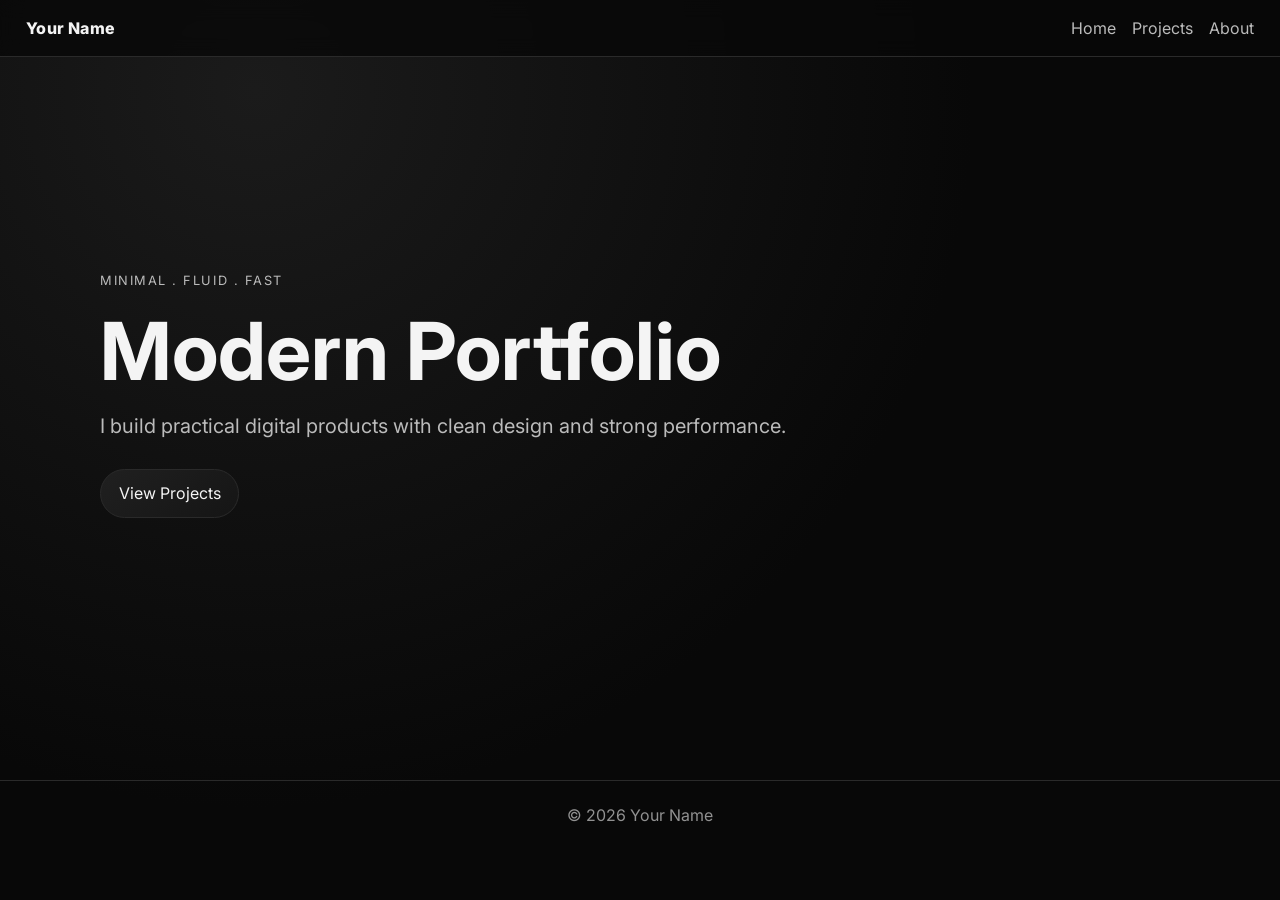
==== index.html @ af2fd275 "Initial portfolio site with all projects" ====
<!doctype html>
<html lang="en">
  <head>
    <meta charset="UTF-8" />
    <meta name="viewport" content="width=device-width, initial-scale=1.0" />
    <meta
      name="description"
      content="Minimal and fluid portfolio with a crop recommendation project."
    />
    <title>Fluid Portfolio</title>
    <link rel="preconnect" href="https://fonts.googleapis.com" />
    <link rel="preconnect" href="https://fonts.gstatic.com" crossorigin />
    <link
      href="https://fonts.googleapis.com/css2?family=Inter:wght@400;500;700;800&display=swap"
      rel="stylesheet"
    />
    <link rel="stylesheet" href="./styles.css" />
  </head>
  <body>
    <div class="grain"></div>

    <header class="site-header">
      <a href="./index.html" class="brand">Your Name</a>
      <nav class="main-nav">
        <a href="./index.html">Home</a>
        <a href="./projects.html">Projects</a>
        <a href="./about.html">About</a>
      </nav>
    </header>

    <main>
      <section id="home" class="section hero">
        <p class="tag">Minimal . Fluid . Fast</p>
        <h1>Modern Portfolio</h1>
        <p class="lead">
          I build practical digital products with clean design and strong
          performance.
        </p>
        <a class="cta" href="./projects.html">View Projects</a>
      </section>
    </main>

    <footer class="site-footer">© <span id="year"></span> Your Name</footer>

    <script src="./script.js"></script>
  </body>
</html>
---- styles.css ----
:root {
  --bg: #080808;
  --bg-soft: #121212;
  --card: #171717;
  --line: #2a2a2a;
  --text: #f4f4f4;
  --muted: #bbbbbb;
  --accent: #d8d8d8;
  --radius: 18px;
}

*,
*::before,
*::after {
  box-sizing: border-box;
}

html {
  scroll-behavior: smooth;
}

body {
  margin: 0;
  font-family: "Inter", system-ui, -apple-system, Segoe UI, Roboto, sans-serif;
  color: var(--text);
  background: radial-gradient(circle at 20% 10%, #1b1b1b 0%, var(--bg) 55%);
  min-height: 100vh;
  line-height: 1.5;
}

.grain {
  position: fixed;
  inset: 0;
  pointer-events: none;
  background-image: linear-gradient(rgba(255, 255, 255, 0.02), rgba(255, 255, 255, 0.02));
  opacity: 0.25;
}

.site-header {
  position: sticky;
  top: 0;
  z-index: 10;
  display: flex;
  justify-content: space-between;
  align-items: center;
  padding: 1rem clamp(1rem, 2vw, 2rem);
  border-bottom: 1px solid var(--line);
  background: rgba(8, 8, 8, 0.8);
  backdrop-filter: blur(10px);
}

.brand {
  color: var(--text);
  text-decoration: none;
  font-weight: 800;
  letter-spacing: 0.03em;
}

.main-nav {
  display: flex;
  gap: 1rem;
}

.main-nav a {
  color: var(--muted);
  text-decoration: none;
  transition: color 0.2s ease;
}

.main-nav a:hover {
  color: var(--text);
}

main {
  width: min(1080px, 100% - 2rem);
  margin-inline: auto;
  padding-bottom: 3rem;
}

.section {
  padding: clamp(2.5rem, 5vw, 5rem) 0;
}

.hero {
  min-height: min(75vh, 700px);
  display: grid;
  align-content: center;
  gap: 1rem;
}

.tag {
  margin: 0;
  color: var(--muted);
  text-transform: uppercase;
  letter-spacing: 0.12em;
  font-size: 0.8rem;
}

h1,
h2 {
  margin: 0;
  line-height: 1.1;
}

h1 {
  font-size: clamp(2.2rem, 8vw, 5rem);
}

h2 {
  font-size: clamp(1.6rem, 4vw, 2.3rem);
}

.lead {
  margin: 0;
  max-width: 60ch;
  color: var(--muted);
  font-size: clamp(1rem, 2.6vw, 1.25rem);
}

.cta {
  display: inline-flex;
  width: fit-content;
  margin-top: 0.8rem;
  padding: 0.7rem 1.1rem;
  border-radius: 999px;
  border: 1px solid var(--line);
  text-decoration: none;
  color: var(--text);
  background: linear-gradient(145deg, #202020, #151515);
}

.section-head {
  display: grid;
  gap: 0.3rem;
  margin-bottom: 1.2rem;
}

.section-head p {
  margin: 0;
  color: var(--muted);
}

.cards-grid {
  display: grid;
  gap: 1rem;
}

.project-card {
  border: 1px solid var(--line);
  background: linear-gradient(180deg, var(--card), #111);
  border-radius: var(--radius);
  overflow: clip;
}

.project-link-card {
  border: 1px solid var(--line);
  background: linear-gradient(180deg, var(--card), #111);
  border-radius: var(--radius);
  padding: 1rem;
  display: flex;
  justify-content: space-between;
  align-items: center;
  text-decoration: none;
  color: var(--text);
  transition: transform 0.15s ease, border-color 0.15s ease;
}

.project-link-card:hover {
  transform: translateY(-2px);
  border-color: #3a3a3a;
}

.project-link-card small {
  display: block;
  margin-top: 0.25rem;
  color: var(--muted);
}

.card-toggle {
  width: 100%;
  border: 0;
  color: var(--text);
  background: transparent;
  padding: 1rem;
  display: flex;
  justify-content: space-between;
  align-items: center;
  text-align: left;
  cursor: pointer;
}

.card-toggle small {
  display: block;
  margin-top: 0.2rem;
  color: var(--muted);
}

.pill {
  border: 1px solid var(--line);
  padding: 0.2rem 0.6rem;
  border-radius: 999px;
  color: var(--accent);
  font-size: 0.8rem;
}

.card-content {
  border-top: 1px solid var(--line);
  padding: 1rem;
}

.project-note {
  margin: 0 0 1rem;
  color: var(--muted);
}

.crop-form {
  display: grid;
  gap: 0.75rem;
  grid-template-columns: repeat(auto-fit, minmax(170px, 1fr));
}

.crop-form label {
  display: grid;
  gap: 0.35rem;
  font-size: 0.9rem;
  color: var(--muted);
}

.crop-form input,
.crop-form select {
  border: 1px solid #303030;
  background: #0e0e0e;
  color: var(--text);
  border-radius: 10px;
  padding: 0.55rem 0.65rem;
  font: inherit;
}

.crop-form textarea {
  border: 1px solid #303030;
  background: #0e0e0e;
  color: var(--text);
  border-radius: 10px;
  padding: 0.55rem 0.65rem;
  font: inherit;
  resize: vertical;
}

.predict-btn {
  grid-column: 1 / -1;
  border: 1px solid var(--line);
  background: #1b1b1b;
  color: var(--text);
  border-radius: 11px;
  padding: 0.65rem;
  cursor: pointer;
}

.result {
  margin-top: 1rem;
  border: 1px solid var(--line);
  border-radius: 12px;
  padding: 0.8rem;
  color: var(--accent);
  background: #0f0f0f;
}

.chat-window {
  border: 1px solid var(--line);
  border-radius: 12px;
  background: #0e0e0e;
  padding: 0.8rem;
  min-height: 100px;
  margin-bottom: 0.75rem;
  display: grid;
  gap: 0.5rem;
}

.chat-bubble {
  max-width: 85%;
  padding: 0.55rem 0.7rem;
  border-radius: 10px;
  font-size: 0.92rem;
}

.chat-bubble.user {
  margin-left: auto;
  background: #242424;
}

.chat-bubble.bot {
  background: #1a1a1a;
  border: 1px solid #2e2e2e;
  color: var(--muted);
}

.chat-form {
  display: grid;
  gap: 0.75rem;
}

.result-modal {
  position: fixed;
  inset: 0;
  background: rgba(0, 0, 0, 0.6);
  display: grid;
  place-items: center;
  z-index: 20;
  padding: 1rem;
}

.result-modal-card {
  width: min(460px, 100%);
  border: 1px solid var(--line);
  border-radius: 14px;
  background: #121212;
  padding: 1rem;
}

.result-modal-card h3 {
  margin: 0 0 0.5rem;
}

.result-modal-card p {
  margin: 0 0 0.8rem;
  color: var(--text);
  min-height: 1.4em;
}

.about-grid {
  display: grid;
  grid-template-columns: repeat(auto-fit, minmax(260px, 1fr));
  gap: 1rem;
}

.about-grid p {
  margin: 0;
  border: 1px solid var(--line);
  border-radius: 14px;
  background: #111;
  color: var(--muted);
  padding: 1rem;
}

.back-btn {
  display: inline-flex;
  align-items: center;
  gap: 0.35rem;
  margin-bottom: 0.5rem;
  color: var(--muted);
  text-decoration: none;
  font-size: 0.9rem;
  transition: color 0.2s ease;
}

.back-btn:hover {
  color: var(--text);
}

.site-footer {
  padding: 1.4rem 1rem 2.6rem;
  text-align: center;
  color: #919191;
  border-top: 1px solid var(--line);
}

@media (max-width: 720px) {
  .main-nav {
    gap: 0.7rem;
  }
}
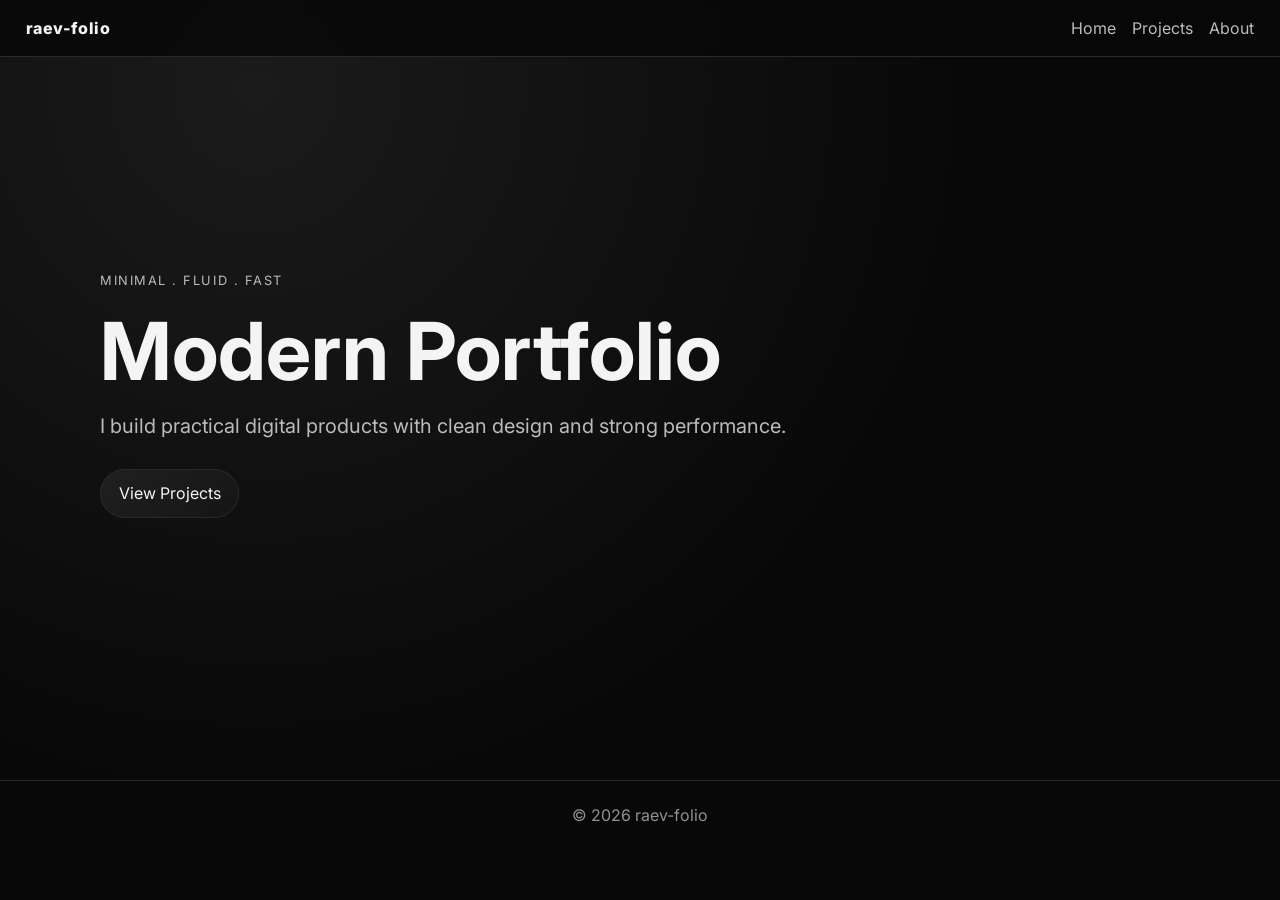
==== commit 71816581: "Update site name to raev-folio and make project cards fluid for mobile" ====
--- a/index.html
+++ b/index.html
@@ -20,7 +20,7 @@
     <div class="grain"></div>
 
     <header class="site-header">
-      <a href="./index.html" class="brand">Your Name</a>
+      <a href="./index.html" class="brand">raev-folio</a>
       <nav class="main-nav">
         <a href="./index.html">Home</a>
         <a href="./projects.html">Projects</a>
@@ -40,7 +40,7 @@
       </section>
     </main>
 
-    <footer class="site-footer">© <span id="year"></span> Your Name</footer>
+    <footer class="site-footer">© <span id="year"></span> raev-folio</footer>
 
     <script src="./script.js"></script>
   </body>
--- a/styles.css
+++ b/styles.css
@@ -143,6 +143,7 @@
 .cards-grid {
   display: grid;
   gap: 1rem;
+  grid-template-columns: repeat(auto-fit, minmax(300px, 1fr));
 }
 
 .project-card {
@@ -369,3 +370,11 @@
     gap: 0.7rem;
   }
 }
+
+@media (max-width: 600px) {
+  .project-link-card {
+    flex-direction: column;
+    align-items: flex-start;
+    gap: 0.5rem;
+  }
+}
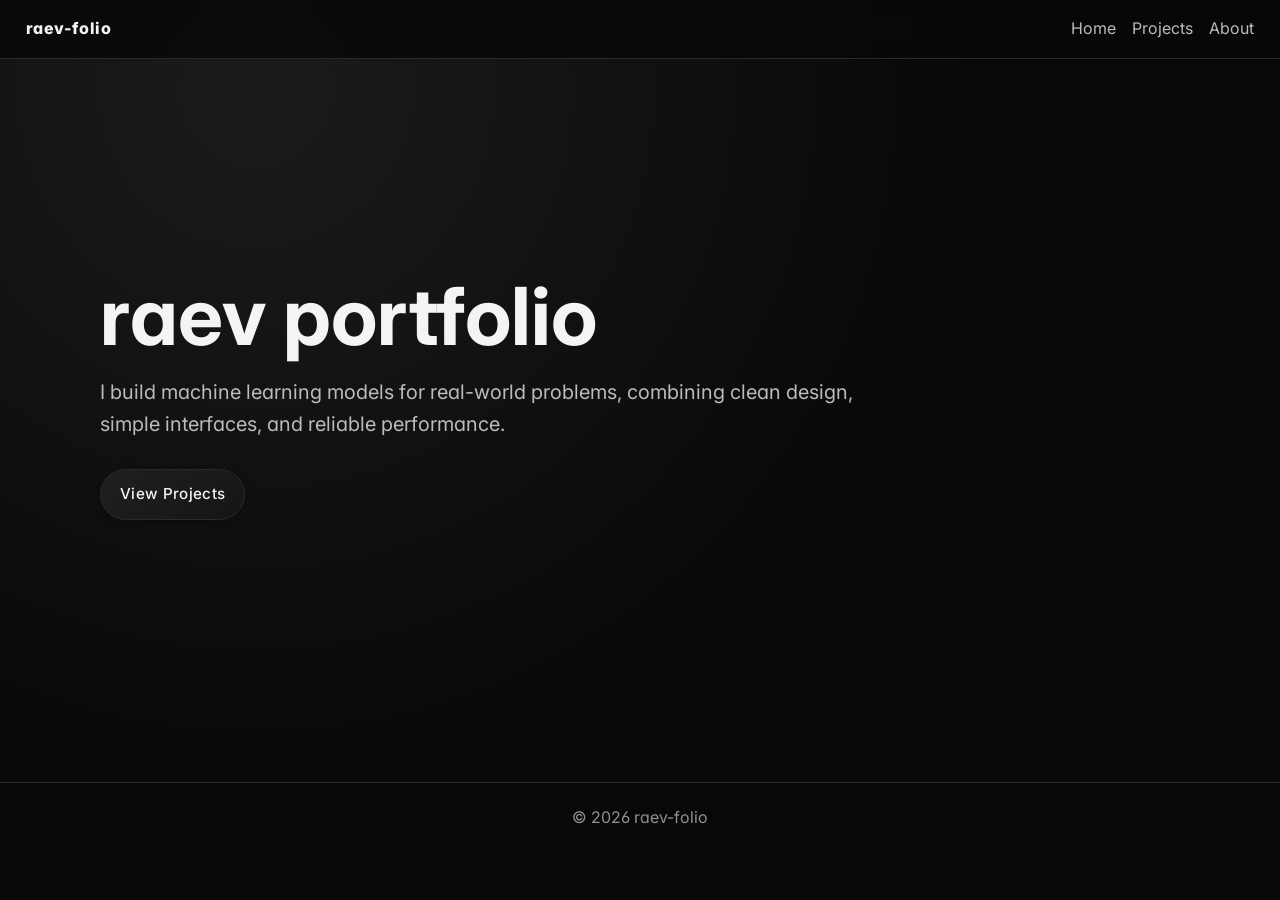
==== commit 5903ef57: "Update portfolio branding and ML-focused copy across home, projects, and about pages" ====
--- a/index.html
+++ b/index.html
@@ -5,9 +5,9 @@
     <meta name="viewport" content="width=device-width, initial-scale=1.0" />
     <meta
       name="description"
-      content="Minimal and fluid portfolio with a crop recommendation project."
+      content="Building machine learning models for real-world problems with clean design and responsive performance."
     />
-    <title>Fluid Portfolio</title>
+    <title>raev portfolio</title>
     <link rel="preconnect" href="https://fonts.googleapis.com" />
     <link rel="preconnect" href="https://fonts.gstatic.com" crossorigin />
     <link
@@ -30,11 +30,10 @@
 
     <main>
       <section id="home" class="section hero">
-        <p class="tag">Minimal . Fluid . Fast</p>
-        <h1>Modern Portfolio</h1>
+        <h1>raev portfolio</h1>
         <p class="lead">
-          I build practical digital products with clean design and strong
-          performance.
+          I build machine learning models for real-world problems, combining
+          clean design, simple interfaces, and reliable performance.
         </p>
         <a class="cta" href="./projects.html">View Projects</a>
       </section>
--- a/styles.css
+++ b/styles.css
@@ -22,10 +22,12 @@
 body {
   margin: 0;
   font-family: "Inter", system-ui, -apple-system, Segoe UI, Roboto, sans-serif;
+  font-weight: 400;
+  font-feature-settings: "cv02", "cv03", "cv04", "cv11";
   color: var(--text);
   background: radial-gradient(circle at 20% 10%, #1b1b1b 0%, var(--bg) 55%);
   min-height: 100vh;
-  line-height: 1.5;
+  line-height: 1.6;
 }
 
 .grain {
@@ -121,12 +123,23 @@
   display: inline-flex;
   width: fit-content;
   margin-top: 0.8rem;
-  padding: 0.7rem 1.1rem;
-  border-radius: 999px;
+  padding: 0.8rem 1.2rem;
+  border-radius: 50px;
   border: 1px solid var(--line);
   text-decoration: none;
   color: var(--text);
   background: linear-gradient(145deg, #202020, #151515);
+  font-weight: 500;
+  font-size: 0.95rem;
+  letter-spacing: 0.02em;
+  transition: all 0.2s ease;
+  box-shadow: 0 2px 8px rgba(0, 0, 0, 0.3);
+}
+
+.cta:hover {
+  transform: translateY(-1px);
+  box-shadow: 0 4px 16px rgba(0, 0, 0, 0.4);
+  border-color: var(--accent);
 }
 
 .section-head {
@@ -175,6 +188,13 @@
   display: block;
   margin-top: 0.25rem;
   color: var(--muted);
+}
+
+.project-link-card .card-note {
+  margin-top: 0.6rem;
+  font-size: 0.82rem;
+  color: #a8a8a8;
+  line-height: 1.3;
 }
 
 .card-toggle {
@@ -198,10 +218,41 @@
 
 .pill {
   border: 1px solid var(--line);
-  padding: 0.2rem 0.6rem;
-  border-radius: 999px;
+  padding: 0.3rem 0.8rem;
+  border-radius: 50px;
   color: var(--accent);
-  font-size: 0.8rem;
+  font-size: 0.85rem;
+  font-weight: 500;
+  letter-spacing: 0.02em;
+  background: rgba(216, 216, 216, 0.05);
+  transition: all 0.2s ease;
+}
+
+.pill:hover {
+  background: rgba(216, 216, 216, 0.1);
+  border-color: var(--accent);
+  transform: translateY(-1px);
+}
+
+button {
+  font-family: inherit;
+  font-weight: 500;
+  font-size: 0.95rem;
+  letter-spacing: 0.02em;
+  border: 1px solid var(--line);
+  background: linear-gradient(145deg, #202020, #151515);
+  color: var(--text);
+  border-radius: 12px;
+  padding: 0.8rem 1.2rem;
+  cursor: pointer;
+  transition: all 0.2s ease;
+  box-shadow: 0 2px 8px rgba(0, 0, 0, 0.3);
+}
+
+button:hover {
+  transform: translateY(-1px);
+  box-shadow: 0 4px 16px rgba(0, 0, 0, 0.4);
+  border-color: var(--accent);
 }
 
 .card-content {
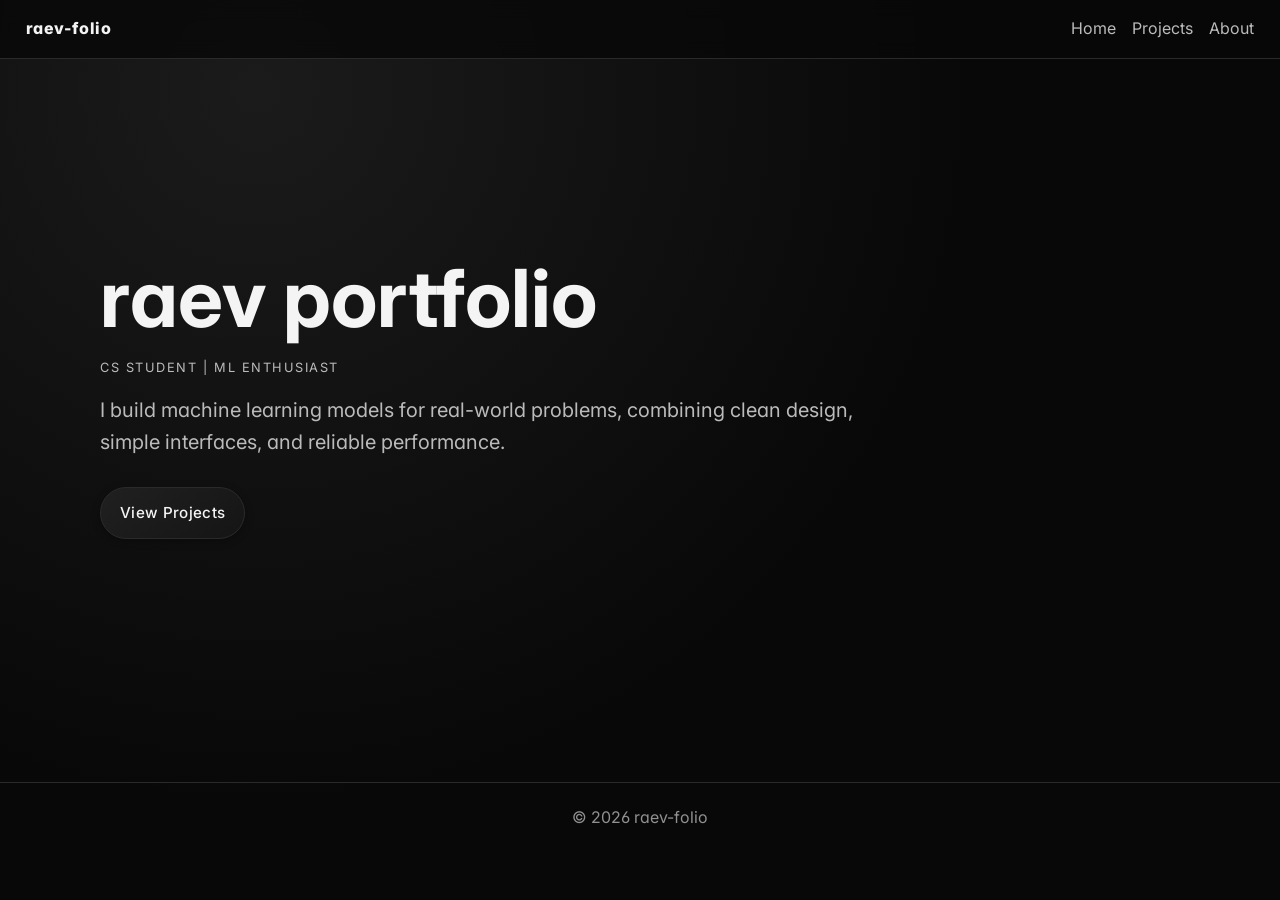
==== commit a2fa3e08: "Add CS student tag to home, flesh out About page with name, education, tech stack, and contact links" ====
--- a/index.html
+++ b/index.html
@@ -31,6 +31,7 @@
     <main>
       <section id="home" class="section hero">
         <h1>raev portfolio</h1>
+        <p class="tag">CS student | ML enthusiast</p>
         <p class="lead">
           I build machine learning models for real-world problems, combining
           clean design, simple interfaces, and reliable performance.
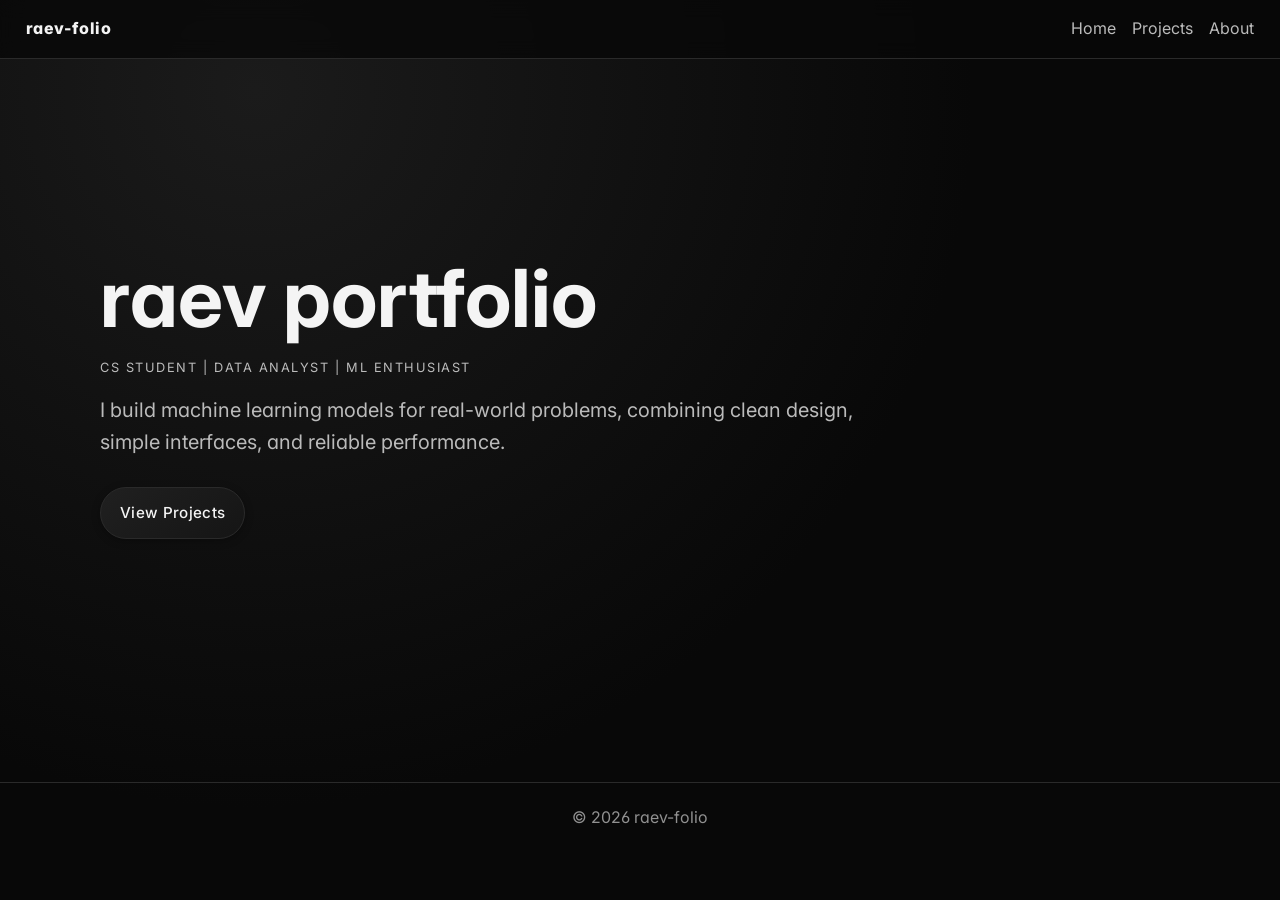
==== commit 273d8557: "Add Data Analyst to home and about, update LinkedIn and email, remove GitHub" ====
--- a/index.html
+++ b/index.html
@@ -31,7 +31,7 @@
     <main>
       <section id="home" class="section hero">
         <h1>raev portfolio</h1>
-        <p class="tag">CS student | ML enthusiast</p>
+        <p class="tag">CS student | Data Analyst | ML enthusiast</p>
         <p class="lead">
           I build machine learning models for real-world problems, combining
           clean design, simple interfaces, and reliable performance.
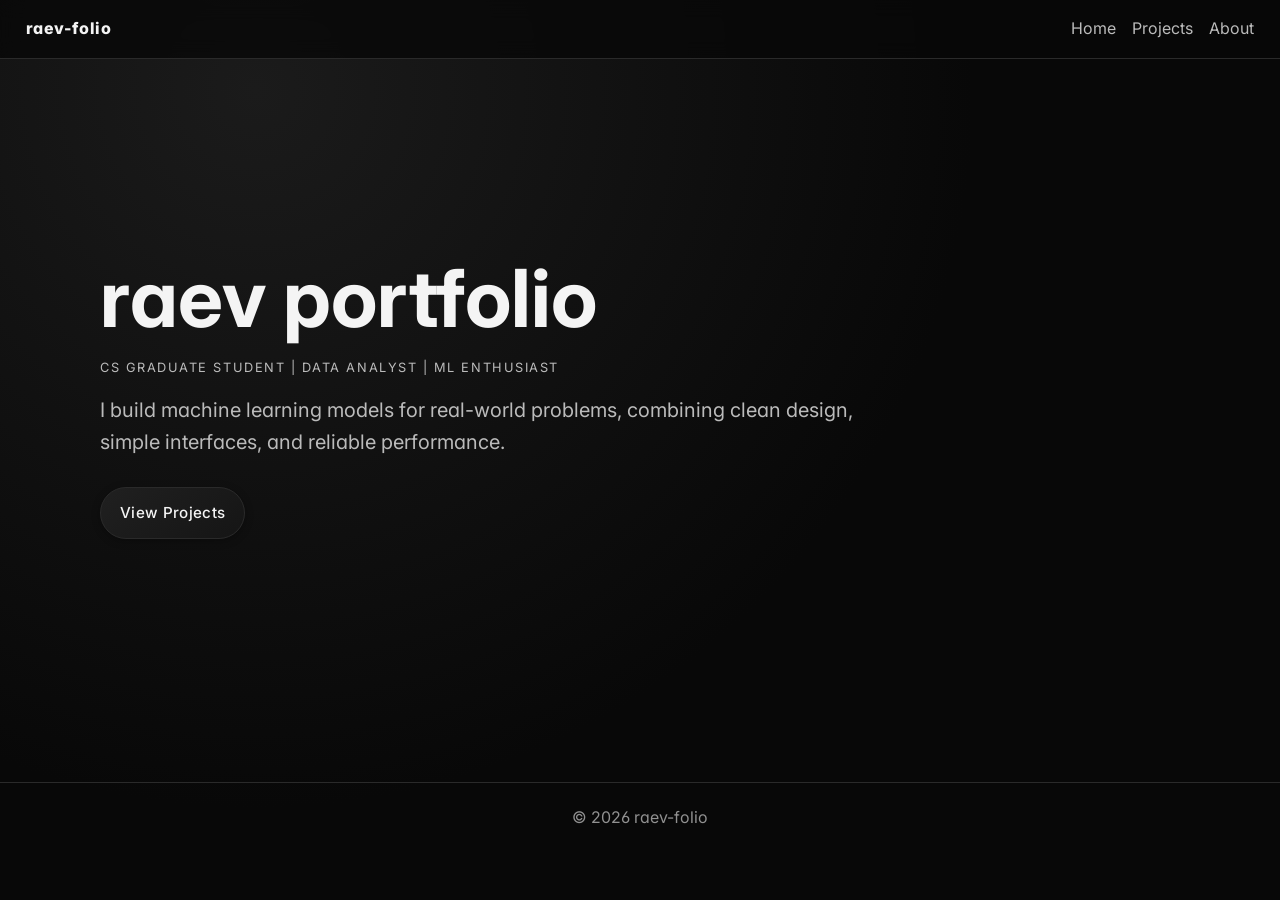
==== commit baf970e9: "Update to graduate student status in home and about pages" ====
--- a/index.html
+++ b/index.html
@@ -31,7 +31,7 @@
     <main>
       <section id="home" class="section hero">
         <h1>raev portfolio</h1>
-        <p class="tag">CS student | Data Analyst | ML enthusiast</p>
+        <p class="tag">CS graduate student | Data Analyst | ML enthusiast</p>
         <p class="lead">
           I build machine learning models for real-world problems, combining
           clean design, simple interfaces, and reliable performance.
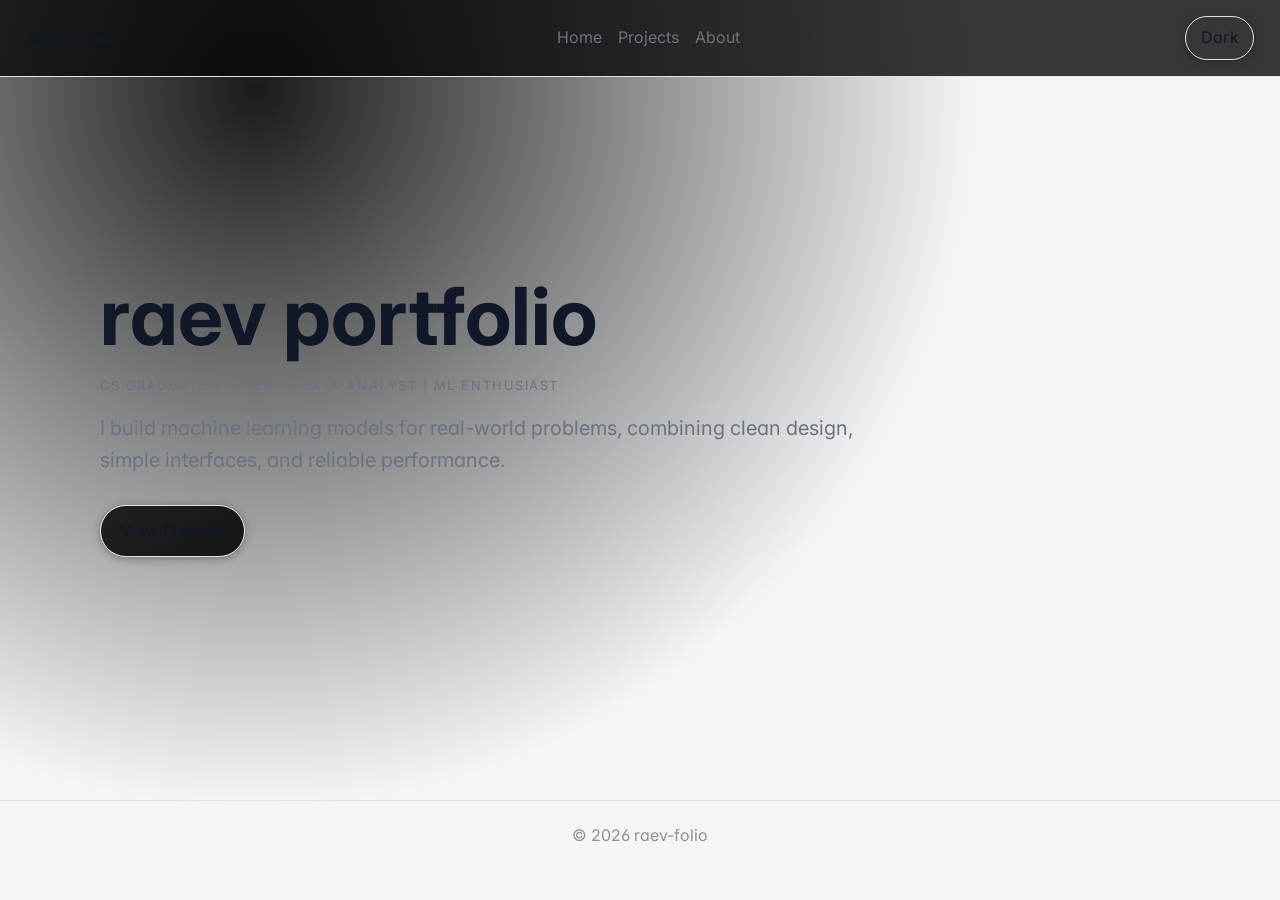
==== commit 10b0553b: "Improve About content, add model explanations, fix crop input labels, and add dark/light mode toggle" ====
--- a/index.html
+++ b/index.html
@@ -26,6 +26,7 @@
         <a href="./projects.html">Projects</a>
         <a href="./about.html">About</a>
       </nav>
+      <button id="theme-toggle" class="theme-toggle" aria-label="Toggle theme">Light</button>
     </header>
 
     <main>
--- a/styles.css
+++ b/styles.css
@@ -7,6 +7,16 @@
   --muted: #bbbbbb;
   --accent: #d8d8d8;
   --radius: 18px;
+}
+
+body.light {
+  --bg: #f4f5f7;
+  --bg-soft: #ffffff;
+  --card: #f7f8fb;
+  --line: #dfe3e8;
+  --text: #111827;
+  --muted: #6b7280;
+  --accent: #1d4ed8;
 }
 
 *,
@@ -73,6 +83,20 @@
   color: var(--text);
 }
 
+.theme-toggle {
+  border: 1px solid var(--line);
+  background: transparent;
+  color: var(--text);
+  border-radius: 999px;
+  padding: 0.5rem 0.9rem;
+  cursor: pointer;
+  font: inherit;
+}
+
+.theme-toggle:hover {
+  border-color: var(--accent);
+}
+
 main {
   width: min(1080px, 100% - 2rem);
   margin-inline: auto;
@@ -132,13 +156,10 @@
   font-weight: 500;
   font-size: 0.95rem;
   letter-spacing: 0.02em;
-  transition: all 0.2s ease;
   box-shadow: 0 2px 8px rgba(0, 0, 0, 0.3);
 }
 
 .cta:hover {
-  transform: translateY(-1px);
-  box-shadow: 0 4px 16px rgba(0, 0, 0, 0.4);
   border-color: var(--accent);
 }
 
@@ -176,11 +197,9 @@
   align-items: center;
   text-decoration: none;
   color: var(--text);
-  transition: transform 0.15s ease, border-color 0.15s ease;
 }
 
 .project-link-card:hover {
-  transform: translateY(-2px);
   border-color: #3a3a3a;
 }
 
@@ -225,13 +244,11 @@
   font-weight: 500;
   letter-spacing: 0.02em;
   background: rgba(216, 216, 216, 0.05);
-  transition: all 0.2s ease;
 }
 
 .pill:hover {
   background: rgba(216, 216, 216, 0.1);
   border-color: var(--accent);
-  transform: translateY(-1px);
 }
 
 button {
@@ -245,13 +262,10 @@
   border-radius: 12px;
   padding: 0.8rem 1.2rem;
   cursor: pointer;
-  transition: all 0.2s ease;
   box-shadow: 0 2px 8px rgba(0, 0, 0, 0.3);
 }
 
 button:hover {
-  transform: translateY(-1px);
-  box-shadow: 0 4px 16px rgba(0, 0, 0, 0.4);
   border-color: var(--accent);
 }
 
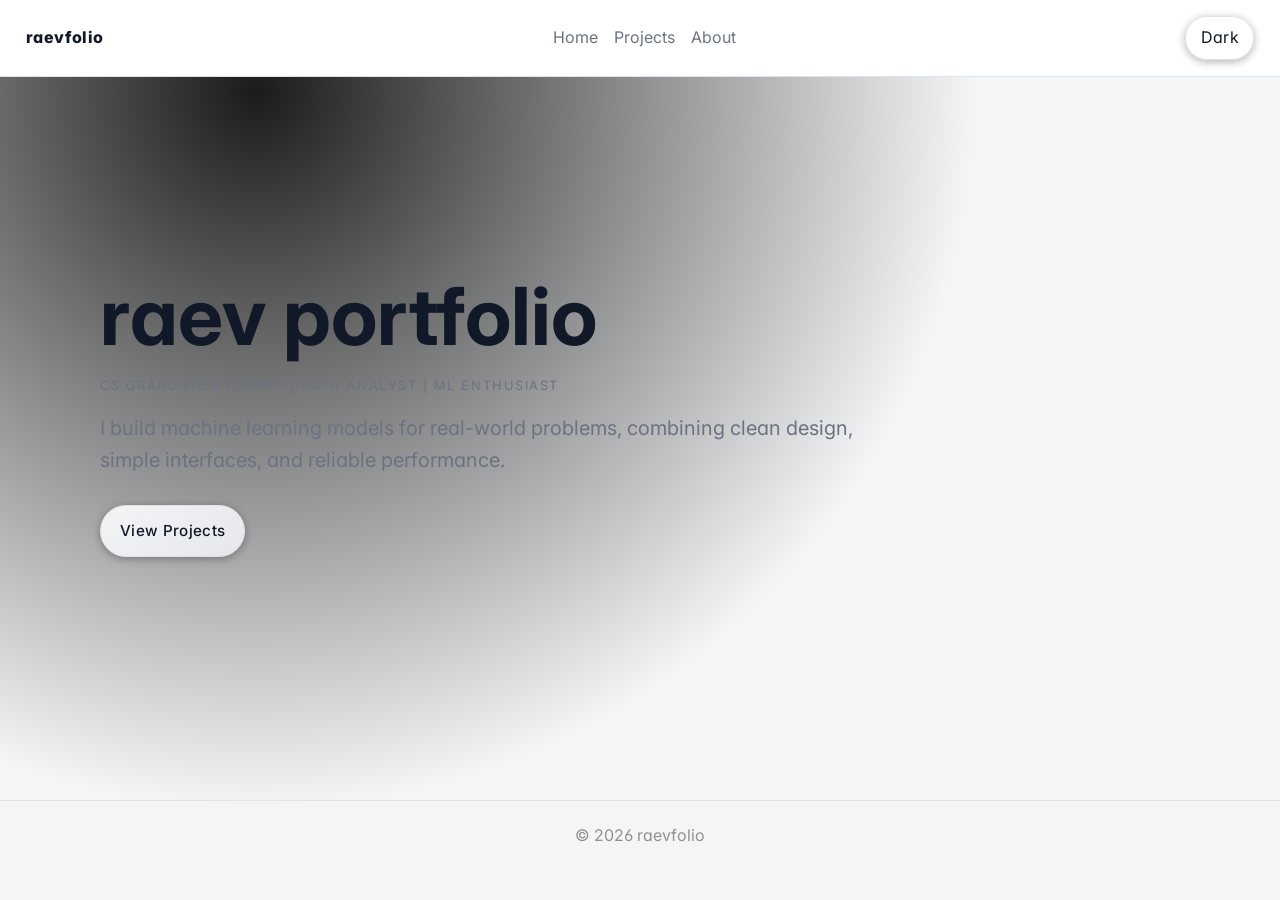
==== commit 1027a717: "Adapt UI elements to light mode: navbar, cards, buttons, forms; update navbar title to raevfolio" ====
--- a/index.html
+++ b/index.html
@@ -20,7 +20,7 @@
     <div class="grain"></div>
 
     <header class="site-header">
-      <a href="./index.html" class="brand">raev-folio</a>
+      <a href="./index.html" class="brand">raevfolio</a>
       <nav class="main-nav">
         <a href="./index.html">Home</a>
         <a href="./projects.html">Projects</a>
@@ -41,7 +41,7 @@
       </section>
     </main>
 
-    <footer class="site-footer">© <span id="year"></span> raev-folio</footer>
+    <footer class="site-footer">© <span id="year"></span> raevfolio</footer>
 
     <script src="./script.js"></script>
   </body>
--- a/styles.css
+++ b/styles.css
@@ -7,6 +7,9 @@
   --muted: #bbbbbb;
   --accent: #d8d8d8;
   --radius: 18px;
+  --card-dark: #111;
+  --button-bg: #202020;
+  --button-bg-dark: #151515;
 }
 
 body.light {
@@ -17,6 +20,13 @@
   --text: #111827;
   --muted: #6b7280;
   --accent: #1d4ed8;
+  --card-dark: #e5e7eb;
+  --button-bg: #f3f4f6;
+  --button-bg-dark: #e5e7eb;
+}
+
+body.light .grain {
+  display: none;
 }
 
 *,
@@ -57,7 +67,7 @@
   align-items: center;
   padding: 1rem clamp(1rem, 2vw, 2rem);
   border-bottom: 1px solid var(--line);
-  background: rgba(8, 8, 8, 0.8);
+  background: var(--bg-soft);
   backdrop-filter: blur(10px);
 }
 
@@ -152,7 +162,7 @@
   border: 1px solid var(--line);
   text-decoration: none;
   color: var(--text);
-  background: linear-gradient(145deg, #202020, #151515);
+  background: linear-gradient(145deg, var(--button-bg), var(--button-bg-dark));
   font-weight: 500;
   font-size: 0.95rem;
   letter-spacing: 0.02em;
@@ -182,14 +192,14 @@
 
 .project-card {
   border: 1px solid var(--line);
-  background: linear-gradient(180deg, var(--card), #111);
+  background: linear-gradient(180deg, var(--card), var(--card-dark));
   border-radius: var(--radius);
   overflow: clip;
 }
 
 .project-link-card {
   border: 1px solid var(--line);
-  background: linear-gradient(180deg, var(--card), #111);
+  background: linear-gradient(180deg, var(--card), var(--card-dark));
   border-radius: var(--radius);
   padding: 1rem;
   display: flex;
@@ -257,7 +267,7 @@
   font-size: 0.95rem;
   letter-spacing: 0.02em;
   border: 1px solid var(--line);
-  background: linear-gradient(145deg, #202020, #151515);
+  background: linear-gradient(145deg, var(--button-bg), var(--button-bg-dark));
   color: var(--text);
   border-radius: 12px;
   padding: 0.8rem 1.2rem;
